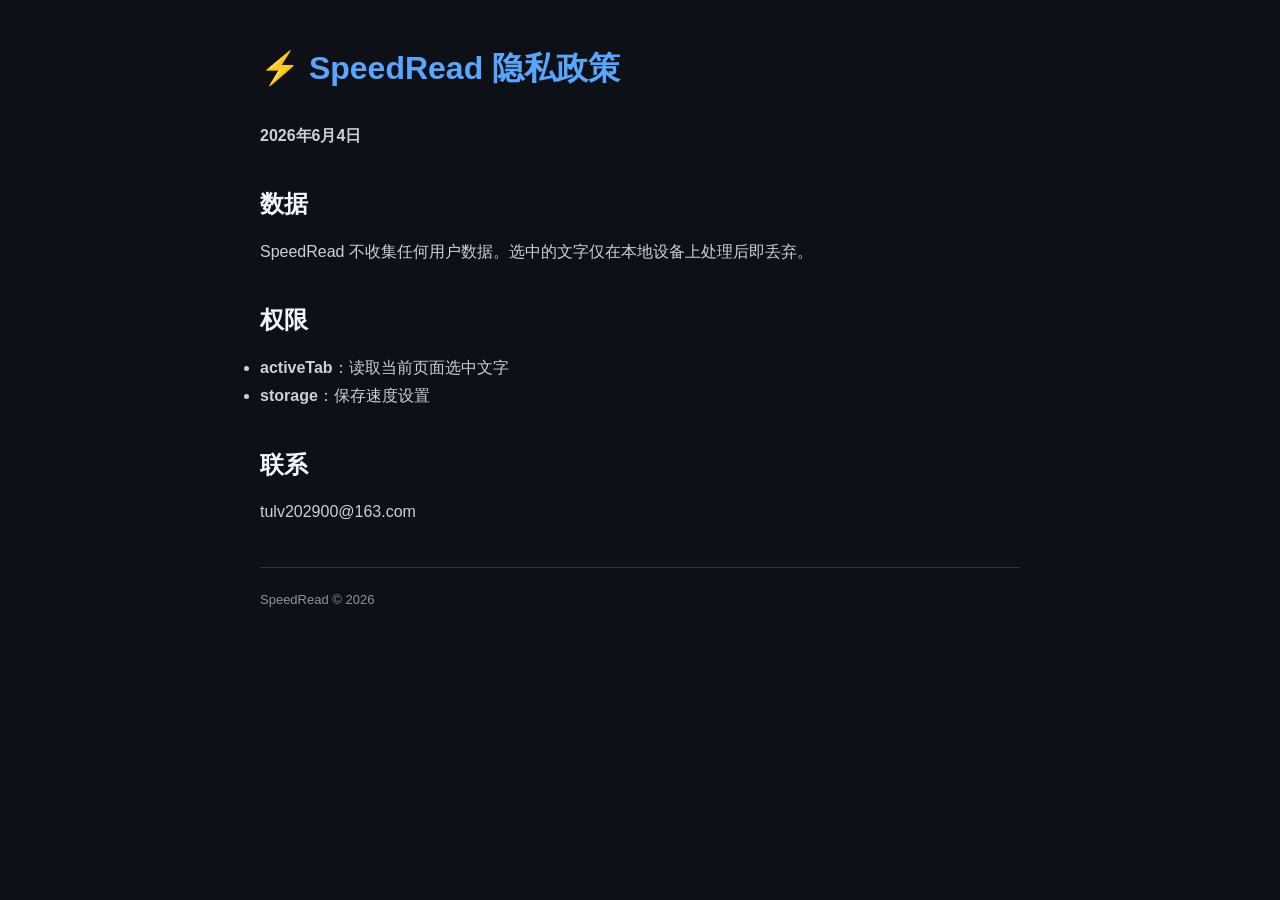
==== docs/index.html @ bf8d0ea7 "Initial: SpeedRead - RSVP极速阅读" ====
<!DOCTYPE html><html lang="zh-CN"><head><meta charset="UTF-8"><meta name="viewport" content="width=device-width,initial-scale=1.0"><title>SpeedRead - 隐私政策</title>
<style>*{margin:0;padding:0;box-sizing:border-box}body{font-family:-apple-system,BlinkMacSystemFont,sans-serif;font-size:16px;color:#c9d1d9;background:#0d1117;max-width:800px;margin:40px auto;padding:0 20px;line-height:1.8}h1{color:#58a6ff;margin-bottom:24px}h2{color:#f0f6fc;margin-top:32px;margin-bottom:12px}p{margin-bottom:12px}a{color:#58a6ff}footer{margin-top:40px;padding-top:20px;border-top:1px solid #30363d;font-size:13px;color:#8b949e}</style></head>
<body><h1>⚡ SpeedRead 隐私政策</h1><p><strong>2026年6月4日</strong></p><h2>数据</h2><p>SpeedRead 不收集任何用户数据。选中的文字仅在本地设备上处理后即丢弃。</p><h2>权限</h2><ul><li><strong>activeTab</strong>：读取当前页面选中文字</li><li><strong>storage</strong>：保存速度设置</li></ul><h2>联系</h2><p>tulv202900@163.com</p><footer><p>SpeedRead © 2026</p></footer></body></html>
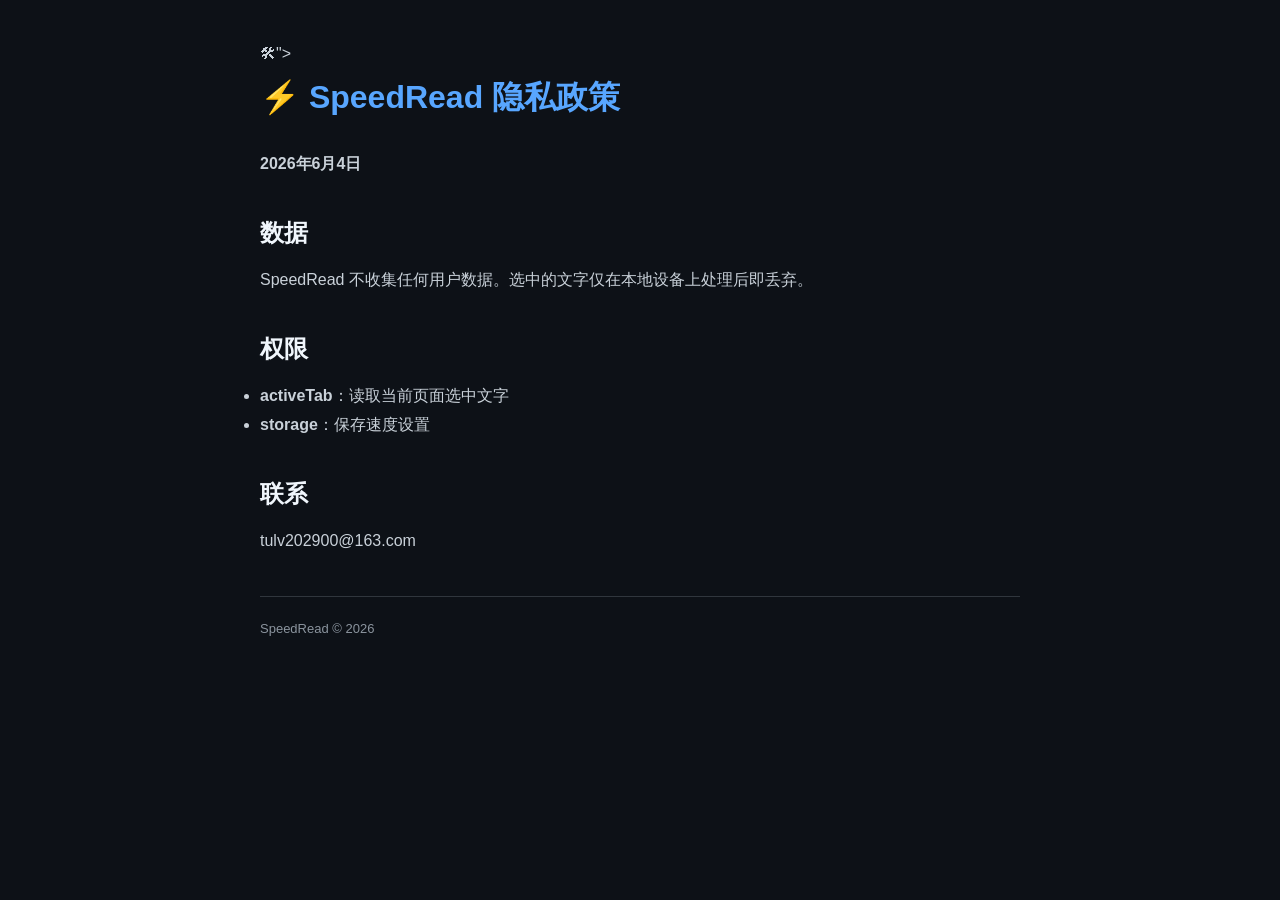
==== commit a24ad098: "chore: add footer, scrollbar, focus styles, fix ext privacy pages" ====
--- a/docs/index.html
+++ b/docs/index.html
@@ -1,3 +1,5 @@
-<!DOCTYPE html><html lang="zh-CN"><head><meta charset="UTF-8"><meta name="viewport" content="width=device-width,initial-scale=1.0"><title>SpeedRead - 隐私政策</title>
-<style>*{margin:0;padding:0;box-sizing:border-box}body{font-family:-apple-system,BlinkMacSystemFont,sans-serif;font-size:16px;color:#c9d1d9;background:#0d1117;max-width:800px;margin:40px auto;padding:0 20px;line-height:1.8}h1{color:#58a6ff;margin-bottom:24px}h2{color:#f0f6fc;margin-top:32px;margin-bottom:12px}p{margin-bottom:12px}a{color:#58a6ff}footer{margin-top:40px;padding-top:20px;border-top:1px solid #30363d;font-size:13px;color:#8b949e}</style></head>
+<!DOCTYPE html><html lang="zh-CN"><head><meta charset="UTF-8"><meta name="viewport" content="width=device-width,initial-scale=1.0"><meta name="viewport" content="width=device-width,initial-scale=1.0">
+<link rel="icon" type="image/svg+xml" href="data:image/svg+xml,<svg xmlns='http://www.w3.org/2000/svg' viewBox='0 0 100 100'><text y=".9em" font-size='90'>🛠</text></svg>">
+<title>SpeedRead - 隐私政策</title>
+<style>*{margin:0;padding:0;box-sizing:border-box}body{font-family:-apple-system,BlinkMacSystemFont,sans-serif;font-size:16px;color:#c9d1d9;background:#0d1117;max-width:800px;margin:40px auto;padding:0 20px;line-height:1.8}h1{color:#58a6ff;margin-bottom:24px}h2{color:#f0f6fc;margin-top:32px;margin-bottom:12px}p{margin-bottom:12px}a{color:#58a6ff}footer{margin-top:40px;padding-top:20px;border-top:1px solid #30363d;font-size:13px;color:#8b949e}*:focus-visible{outline:2px solid #58a6ff;outline-offset:2px}::selection{background:rgba(88,166,255,0.3);color:#fff}</style></head>
 <body><h1>⚡ SpeedRead 隐私政策</h1><p><strong>2026年6月4日</strong></p><h2>数据</h2><p>SpeedRead 不收集任何用户数据。选中的文字仅在本地设备上处理后即丢弃。</p><h2>权限</h2><ul><li><strong>activeTab</strong>：读取当前页面选中文字</li><li><strong>storage</strong>：保存速度设置</li></ul><h2>联系</h2><p>tulv202900@163.com</p><footer><p>SpeedRead © 2026</p></footer></body></html>
